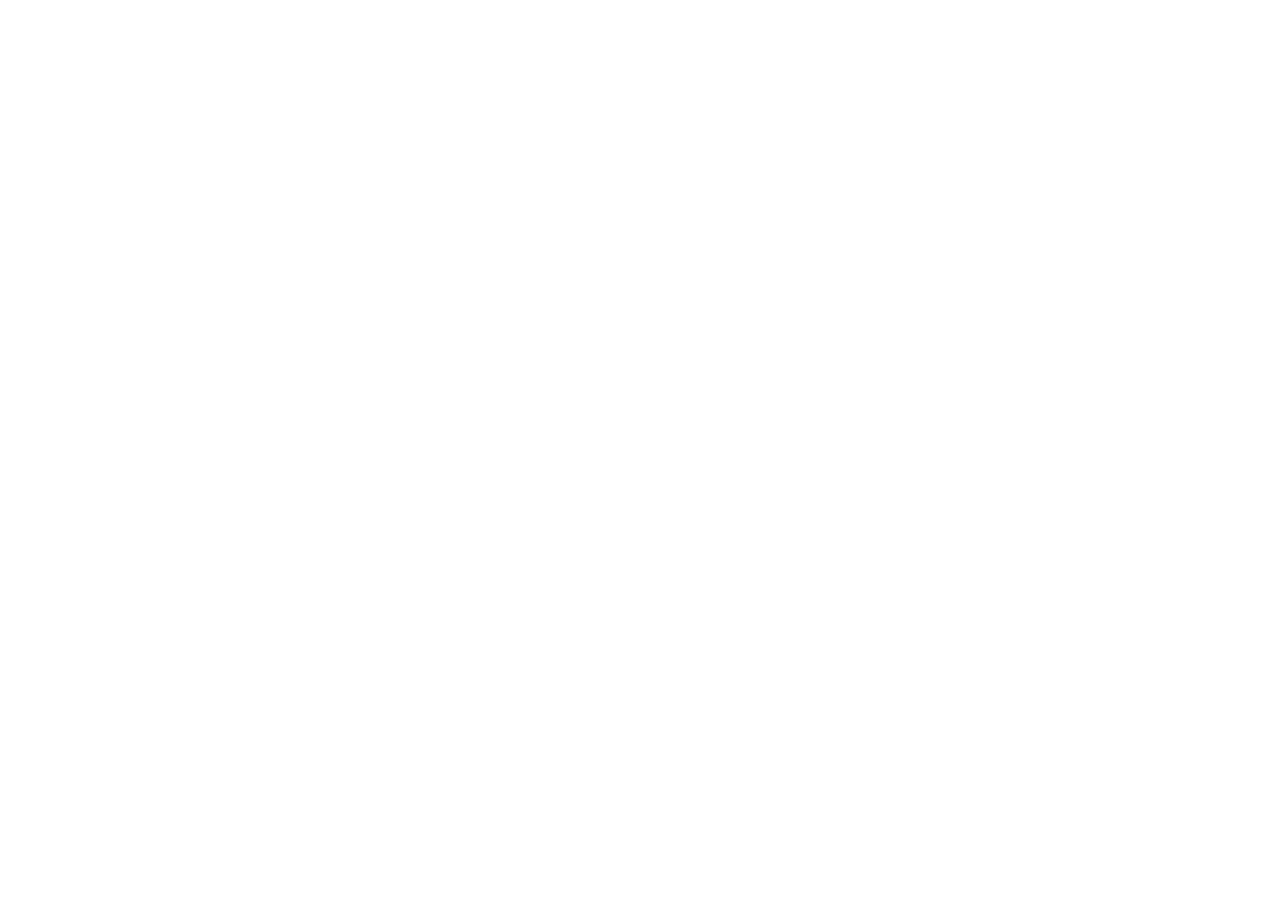
==== scores.html @ 0f0fb678 "created files. created template and began adding functionality" ====
<!DOCTYPE html>
<html lang="en">
<head>
    <meta charset="UTF-8">
    <meta name="viewport" content="width=device-width, initial-scale=1.0">

    <!--Bootstrap CSS-->
    <link rel="stylesheet" href="https://stackpath.bootstrapcdn.com/bootstrap/4.4.1/css/bootstrap.min.css" integrity="sha384-Vkoo8x4CGsO3+Hhxv8T/Q5PaXtkKtu6ug5TOeNV6gBiFeWPGFN9MuhOf23Q9Ifjh" crossorigin="anonymous">

    <!--Supplemenatal CSS-->
    <link rel="stylesheet" href="./assets/style.css">

    <title>High Scores</title>
</head>
<body>
    
</body>
</html>
---- assets/style.css ----
.row {
        height: 250px;

}

#text {
    background-color: yellow;
}

#choiceA {
    background-color: green;
}
#choiceB {
    background-color: skyblue;
}
#choiceC {
    background-color: fuchsia;
}
#choiceD {
    background-color: lightcyan;
}

#btnCol {
    background-color: red;    
}
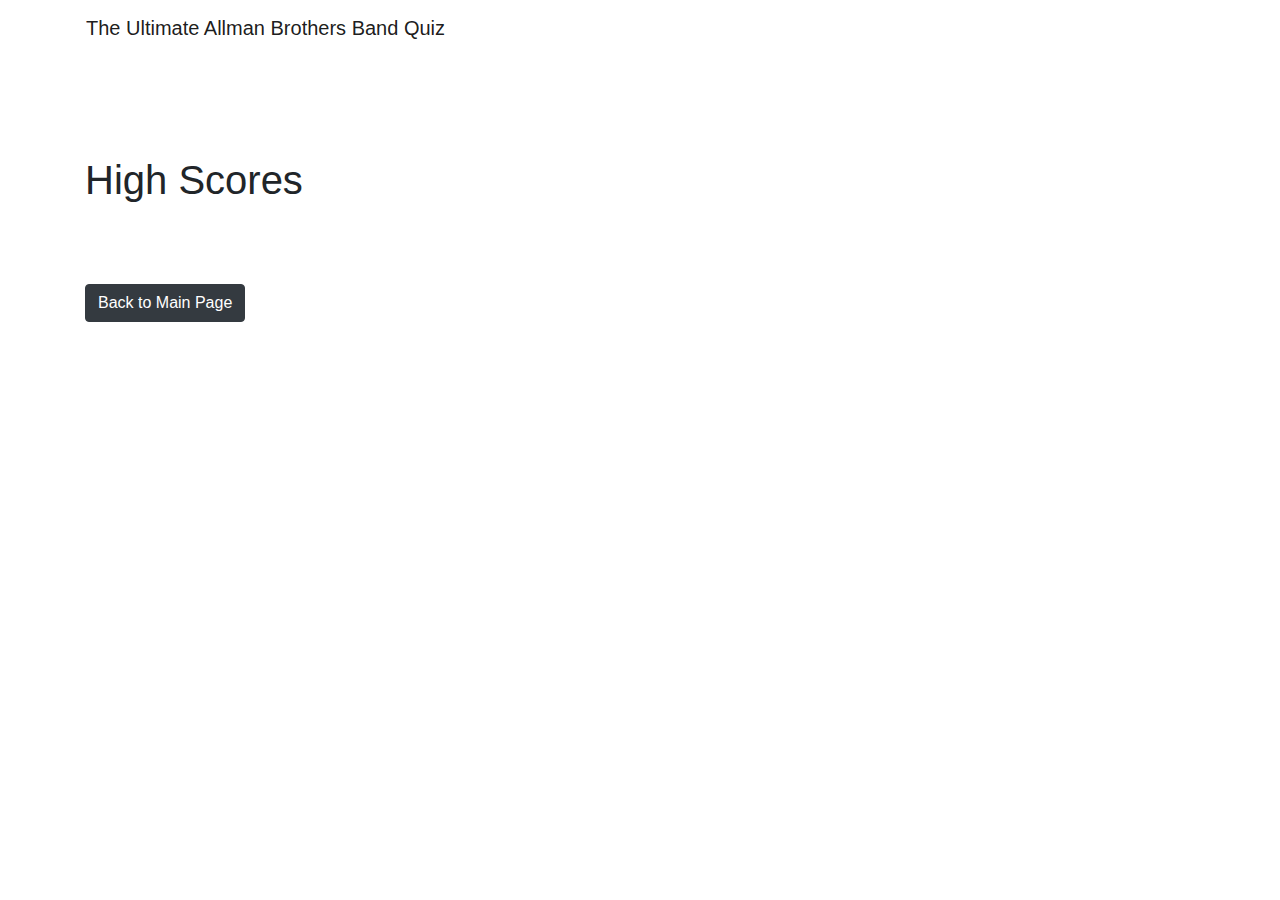
==== commit 4bdc33aa: "buttons to navigate between main page and high scores page now included and working." ====
--- a/scores.html
+++ b/scores.html
@@ -3,6 +3,9 @@
 <head>
     <meta charset="UTF-8">
     <meta name="viewport" content="width=device-width, initial-scale=1.0">
+
+      <!--jQuery-->
+    <script src="https://cdnjs.cloudflare.com/ajax/libs/jquery/3.2.1/jquery.min.js"></script>
 
     <!--Bootstrap CSS-->
     <link rel="stylesheet" href="https://stackpath.bootstrapcdn.com/bootstrap/4.4.1/css/bootstrap.min.css" integrity="sha384-Vkoo8x4CGsO3+Hhxv8T/Q5PaXtkKtu6ug5TOeNV6gBiFeWPGFN9MuhOf23Q9Ifjh" crossorigin="anonymous">
@@ -10,9 +13,30 @@
     <!--Supplemenatal CSS-->
     <link rel="stylesheet" href="./assets/style.css">
 
-    <title>High Scores</title>
+    <title>Allman Brothers Band Quiz | High Scores</title>
 </head>
 <body>
-    
+    <!--the timer will be diplayed within the header of the document-->
+    <nav class="navbar navbar-light container">
+        <span class="navbar-brand mb-0 h1">The Ultimate Allman Brothers Band Quiz</span>
+      </nav>
+
+    <!--the main contents of the document will be displayed in the main element of the document-->
+    <main class="container main-text">
+        <!--the main dialog text will be displayed in this section-->
+        <div><h1>High Scores</h1></div>
+        <br>
+        <div>
+            <div id="highScores"></div>
+        </div>
+        <br>
+        <br>
+        <div>
+            <div id="homeBtn"></div>
+        </div>
+
+
+    </main>
+    <script src="./assets/script.js"></script>
 </body>
 </html>--- a/assets/style.css
+++ b/assets/style.css
@@ -1,25 +1,7 @@
-.row {
-        height: 250px;
-
+.main-text {
+    margin-top: 100px;
 }
 
-#text {
-    background-color: yellow;
-}
-
-#choiceA {
-    background-color: green;
-}
-#choiceB {
-    background-color: skyblue;
-}
-#choiceC {
-    background-color: fuchsia;
-}
-#choiceD {
-    background-color: lightcyan;
-}
-
-#btnCol {
-    background-color: red;    
+.underFive {
+    color: red;
 }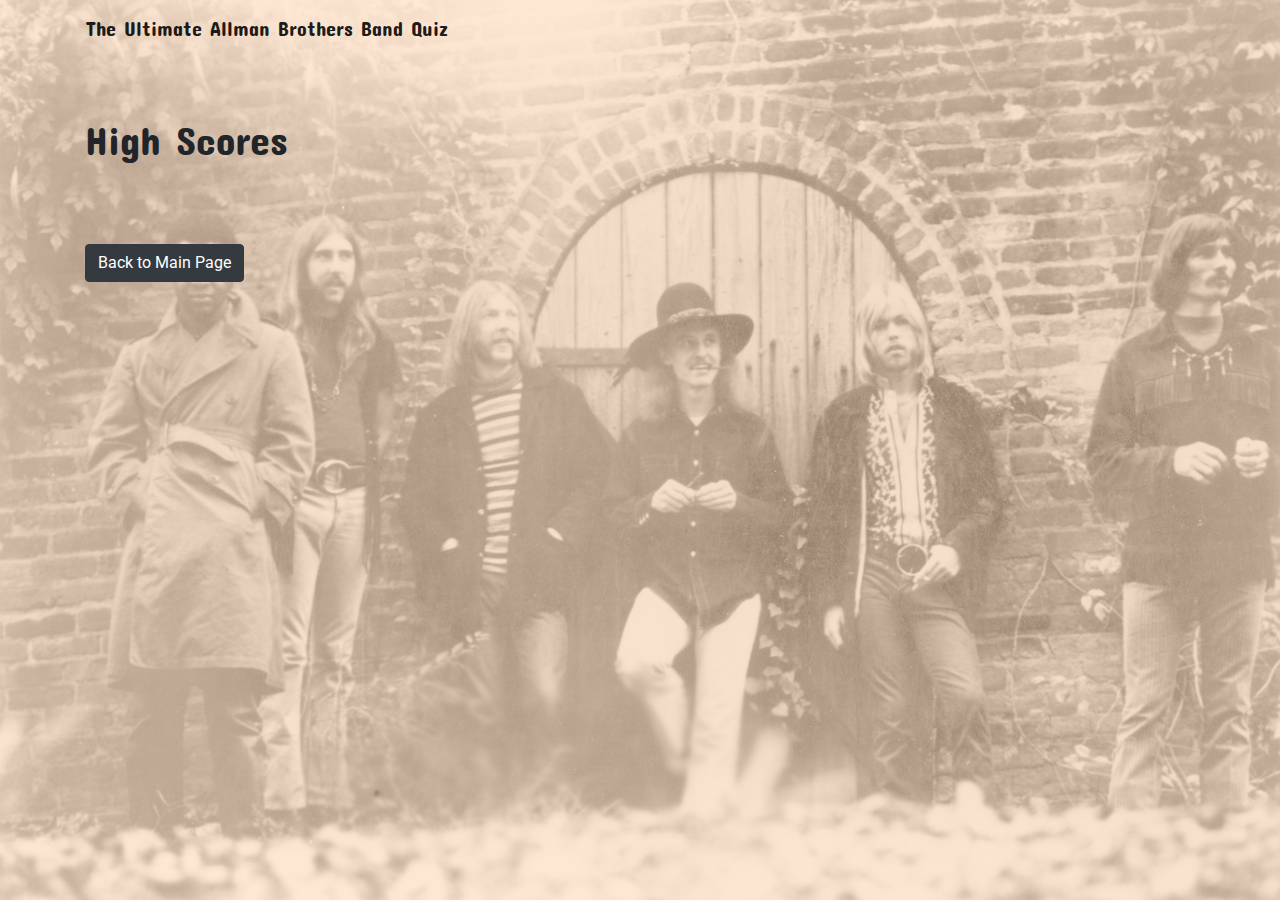
==== commit 297027c3: "added some font styling and a background image" ====
--- a/scores.html
+++ b/scores.html
@@ -6,6 +6,9 @@
 
       <!--jQuery-->
     <script src="https://cdnjs.cloudflare.com/ajax/libs/jquery/3.2.1/jquery.min.js"></script>
+
+    <!--Google Fonts-->
+    <link href="https://fonts.googleapis.com/css2?family=Concert+One&family=Press+Start+2P&family=Roboto:wght@500&display=swap" rel="stylesheet">
 
     <!--Bootstrap CSS-->
     <link rel="stylesheet" href="https://stackpath.bootstrapcdn.com/bootstrap/4.4.1/css/bootstrap.min.css" integrity="sha384-Vkoo8x4CGsO3+Hhxv8T/Q5PaXtkKtu6ug5TOeNV6gBiFeWPGFN9MuhOf23Q9Ifjh" crossorigin="anonymous">
@@ -16,21 +19,23 @@
     <title>Allman Brothers Band Quiz | High Scores</title>
 </head>
 <body>
-    <!--the timer will be diplayed within the header of the document-->
+    <!--NAVBAR --contains site title, high scores button, timer and current score-->
     <nav class="navbar navbar-light container">
         <span class="navbar-brand mb-0 h1">The Ultimate Allman Brothers Band Quiz</span>
       </nav>
 
-    <!--the main contents of the document will be displayed in the main element of the document-->
+    <!--MAIN CONTENT-->
     <main class="container main-text">
-        <!--the main dialog text will be displayed in this section-->
+        <!--MAIN DIALOG TEXT-->
         <div><h1>High Scores</h1></div>
         <br>
+        <!--LIST OF SCORES-->
         <div>
-            <div id="highScores"></div>
+            <div id="highScoresList"></div>
         </div>
         <br>
         <br>
+        <!--RETURN TO MAIN PAGE BUTTON-->
         <div>
             <div id="homeBtn"></div>
         </div>
--- a/assets/style.css
+++ b/assets/style.css
@@ -1,7 +1,29 @@
+main, nav {
+    font-family: 'Concert One', cursive;
+}
+
+button {
+    font-family: 'Roboto', sans-serif;
+}
+
+body {
+    background-image: url(./background.png);    
+    background-position: center center;    
+    background-repeat: no-repeat;    
+    background-attachment: fixed;    
+    background-size: cover;    
+    background-color: #FFDAB9;
+  }
+
 .main-text {
-    margin-top: 100px;
+    margin-top: 60px;
 }
 
 .underFive {
     color: red;
-}+}
+
+#highScoresList {
+    font-family: 'Press Start 2P', cursive;
+}
+
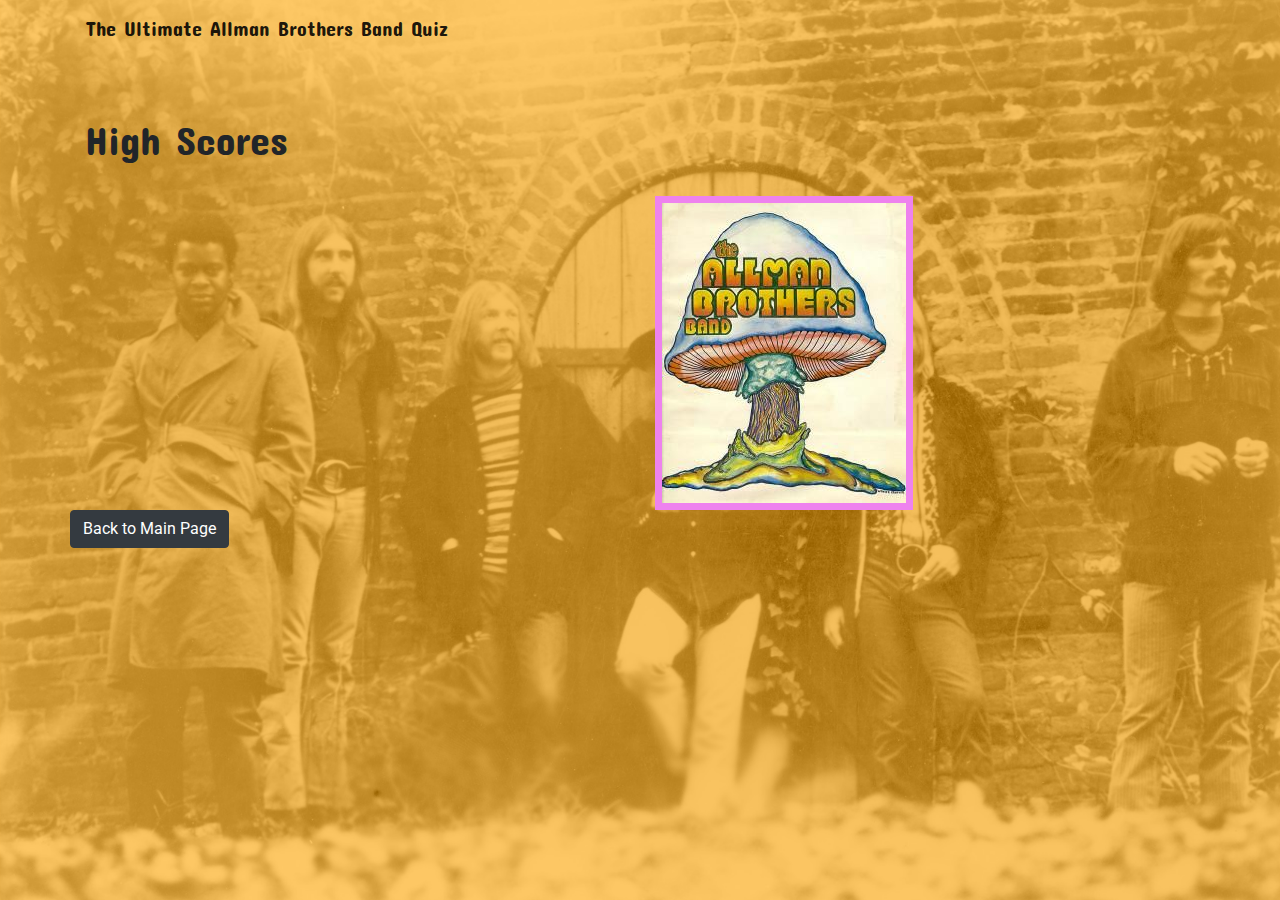
==== commit 94d1172e: "added fun styling to highscores page. made it so score doesnt print again once timer runs out" ====
--- a/scores.html
+++ b/scores.html
@@ -18,7 +18,7 @@
 
     <title>Allman Brothers Band Quiz | High Scores</title>
 </head>
-<body>
+<body id="background">
     <!--NAVBAR --contains site title, high scores button, timer and current score-->
     <nav class="navbar navbar-light container">
         <span class="navbar-brand mb-0 h1">The Ultimate Allman Brothers Band Quiz</span>
@@ -30,14 +30,22 @@
         <div><h1>High Scores</h1></div>
         <br>
         <!--LIST OF SCORES-->
-        <div>
-            <div id="highScoresList"></div>
-        </div>
-        <br>
-        <br>
-        <!--RETURN TO MAIN PAGE BUTTON-->
-        <div>
-            <div id="homeBtn"></div>
+        <div id="container">
+            <div class="row">
+                <div class="col-lg-6" id="highScoresList"></div>
+                <div class="col-lg-6">
+                    <img src="./assets/mushroom.jpg" alt="Allman Brothers Band Mushroom Logo" id="mushroom">
+                </div>
+            </div>
+            <div class="row">
+                <div id="col-lg-">
+                    <div id="homeBtn"></div>
+                </div>
+            </div>
+            <br>
+            <br>
+            <!--RETURN TO MAIN PAGE BUTTON-->
+
         </div>
 
 
--- a/assets/style.css
+++ b/assets/style.css
@@ -25,5 +25,11 @@
 
 #highScoresList {
     font-family: 'Press Start 2P', cursive;
+    color: navy;
 }
 
+#mushroom {
+    border: steelblue solid 7px;
+    max-width: 100%;
+}
+
